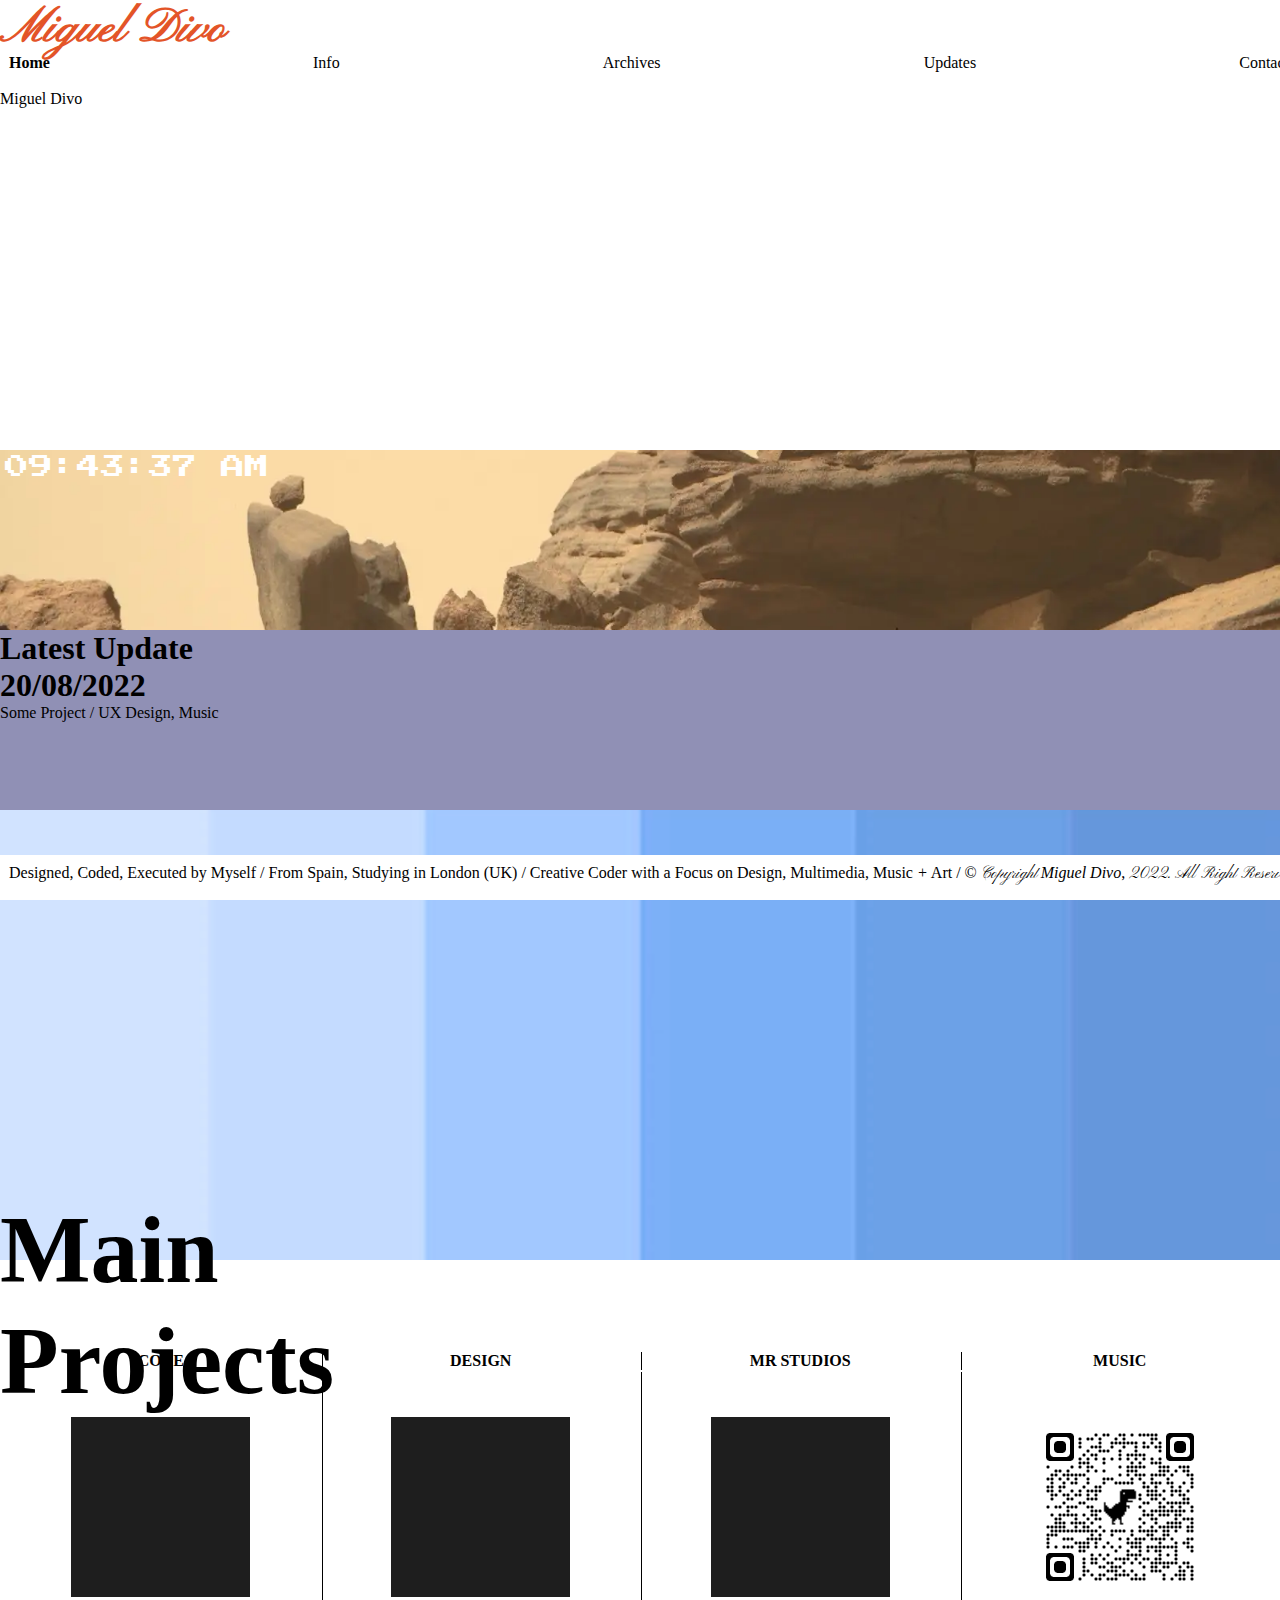
==== index.html @ c017b581 "Update index.html" ====
<!doctype html>
<html lang="en">
    <head>
        <meta charset="utf-8">
        <meta name="viewport" content="width=device-width, initial-scale=1">
        <link rel="stylesheet" href="reset.css" type="text/css">
        <title>Miguel Divo</title>
  
        <link href="https://cdn.jsdelivr.net/npm/bootstrap@5.2.0/dist/css/bootstrap.min.css" rel="stylesheet" 
        integrity="sha384-gH2yIJqKdNHPEq0n4Mqa/HGKIhSkIHeL5AyhkYV8i59U5AR6csBvApHHNl/vI1Bx" crossorigin="anonymous">


    </head>


    <body class="d-flex flex-column min-vh-100">

        <div id="popupFrank" class="rounded">
            <div id="mydivheader" class="rounded-top">
                <div class="title-bar-controls">
                    <button id="closeFrankPopup" title="Close window" class="title-bar-control red"></button>
                    <button id="minimizeFrankPopup" title="Minimize window" class="title-bar-control yellow"></button>
                    <button id="maxFrankPopUp" title="Maximize window" class="title-bar-control green"></button>
                </div>
                <div class="title-bar-title">good_evening.mp4</div>
            </div>
            <video id="frankVideo" controls onloadstart="this.volume=0.0"> 
                <source src="homePageResources/1049pm.mp4" type="video/mp4"> 
            </video>

        </div>


 
        <div id="header" class="row container-fluid border-bottom border-dark" >
            <div id="headerTextLeft" class="col-sm-4 col-md-4 col-lg-5 order-1">
                <p id="MiguelDivo"><a href="index.html">Miguel Divo</a></p>
            </div>

            <div id="header_links" class="col-sm-8 col-md-8 col-lg-7 order-2">
                <ul id="header_nav">
                    <li><a class="currentPageHeader" href="index.html">Home</a></li>
                    <li><a href="info.html">Info</a></li>
                    <li><a href="archives.html">Archives</a></li>
                    <li><a href="updates.html">Updates</a></li>
                    <li><a href="contact.html">Contact</a></li>
                </ul>
            </div>
        </div>    



        <div  id="welcome" class="container-fluid">
            <div id="welcome_row" class="row border-bottom bottom-black">
                <div id="welcomeLeftBox" class="col-sm-6 col-md-8 col-lg-8 order-1 ">Miguel Divo</div>

                <div class="col-sm-6 col-md-4 col-lg-4 order-2">


                    
                    <div class="row ">
                        <div id="hellotimer_background" class="col-sm-6 col-md-6 col-lg-6 order-1">
                            <div id="MyClockDisplay" class="clock d-flex align-items-center justify-content-center" onload="showTime()"></div> 

                        </div>
                    </div>
                    <div id="welcomeUser" class="row">
                        <div class="col-sm-6 col-md-6 col-lg-12 order-2">

                            <div id="latestUpdateRow" class="row">
                                <div id="latestUpdateText" class="col">
                                    <h1>Latest Update</h1>
                                    <h1>20/08/2022</h1>
                                    <p>Some Project / UX Design, Music</p>
                                </div>
                                <div id="latestUpdateRowImage" class="col">
 
                                </div>

                            </div>

                        </div>
                    </div>

                </div>
            </div>   
        </div>

        <div id="project" class="container-fluid border-bottom border-top border-dark">
            <div id="projects_row" class="row ">
                <div id="projects_background" class="col-sm-6 col-md-4 col-lg-5 order-1 ">
                    <h1 class="mainProjectHeader">Main<br>Projects</h1>
                </div>

                <div id="project_listDIV" class="col-sm-6 col-md-8 col-lg-7 order-2 ">
                    <div class="ocScrollMenu">
                        <table>
                            <thead>
                                <tr>
                                    <th>CODE</th>
                                    <th>DESIGN</th>
                                    <th>MR STUDIOS</th>
                                    <th>MUSIC</th>
                                </tr>
                            </thead>
                            <tbody>
                                <tr>
                                    <td>
                                        <a href="code.html"><img class="tableImg" src="homePageResources/tableTestImg.png"  ></a>
                                       
                                    </td>
                                    <td>
                                        <a href="design.html"><img class="tableImg" src="homePageResources/tableTestImg.png" ></a>
                                    </td>
                                    <td>
                                        <a><img class="tableImg" src="homePageResources/tableTestImg.png" ></a>
                                    </td>
                                    <td>
                                        <a href="https://linktr.ee/mdivo"><img class="tableImg" src="homePageResources/qrcode_linktr.ee.png" ></a>
                                    </td>
                                </tr>
                            </tbody>
                        </table>
                    </div>
                </div>

            </div>    
        </div>




        <div class="wrapper border-top border-dark">
            <div class="marquee">
              <p>
                Designed, Coded, Executed <span class="footerAltFont4">by</span> Myself / <span class="footerAltFont4">From</span> Spain, <span class="footerAltFont4"> Studying in</span>  London (UK) / Creative Coder <span class="footerAltFont4">with a</span> Focus <span class="footerAltFont4"> on</span> Design, Multimedia, Music <span class="footerAltFont4"><i>+</i></span> Art / © <span class="footerAltFont">Copyright</span> <i>Miguel Divo</i>, <span class="footerAltFont"> 2022. All Right Reserved.</span> / Designed, Coded, Executed <span class="footerAltFont4">by</span> Myself / <span class="footerAltFont4">From</span> Spain, <span class="footerAltFont4"> Studying in</span>  London (UK) / Creative Coder <span class="footerAltFont4">with a</span> Focus <span class="footerAltFont4"> on</span> Design, Multimedia, Music <span class="footerAltFont4"><i>+</i></span> Art / © <span class="footerAltFont">Copyright</span> <i>Miguel Divo</i>, <span class="footerAltFont"> 2022. All Right Reserved.</span> / Designed, Coded, Executed <span class="footerAltFont4">by</span> Myself / <span class="footerAltFont4">From</span> Spain, <span class="footerAltFont4"> Studying in</span>  London (UK) / Creative Coder <span class="footerAltFont4">with a</span> Focus <span class="footerAltFont4"> on</span> Design, Multimedia, Music <span class="footerAltFont4"><i>+</i></span> Art / © <span class="footerAltFont">Copyright</span> <i>Miguel Divo</i>, <span class="footerAltFont"> 2022. All Right Reserved.</span> / 
              </p>
              <p>
                Designed, Coded, Executed <span class="footerAltFont4">by</span> Myself / <span class="footerAltFont4">From</span> Spain, <span class="footerAltFont4"> Studying in</span>  London (UK) / Creative Coder <span class="footerAltFont4">with a</span> Focus <span class="footerAltFont4"> on</span> Design, Multimedia, Music <span class="footerAltFont4"><i>+</i></span> Art / © <span class="footerAltFont">Copyright</span> <i>Miguel Divo</i>, <span class="footerAltFont"> 2022. All Right Reserved.</span> / Designed, Coded, Executed <span class="footerAltFont4">by</span> Myself / <span class="footerAltFont4">From</span> Spain, <span class="footerAltFont4"> Studying in</span>  London (UK) / Creative Coder <span class="footerAltFont4">with a</span> Focus <span class="footerAltFont4"> on</span> Design, Multimedia, Music <span class="footerAltFont4"><i>+</i></span> Art / © <span class="footerAltFont">Copyright</span> <i>Miguel Divo</i>, <span class="footerAltFont"> 2022. All Right Reserved.</span> / Designed, Coded, Executed <span class="footerAltFont4">by</span> Myself / <span class="footerAltFont4">From</span> Spain, <span class="footerAltFont4"> Studying in</span>  London (UK) / Creative Coder <span class="footerAltFont4">with a</span> Focus <span class="footerAltFont4"> on</span> Design, Multimedia, Music <span class="footerAltFont4"><i>+</i></span> Art / © <span class="footerAltFont">Copyright</span> <i>Miguel Divo</i>, <span class="footerAltFont"> 2022. All Right Reserved.</span> / 
              </p>
            </div>
        </div>




        <script src="https://cdn.jsdelivr.net/npm/@popperjs/core@2.11.5/dist/umd/popper.min.js" 
        integrity="sha384-Xe+8cL9oJa6tN/veChSP7q+mnSPaj5Bcu9mPX5F5xIGE0DVittaqT5lorf0EI7Vk" crossorigin="anonymous"></script>
        <script src="https://cdn.jsdelivr.net/npm/bootstrap@5.2.0/dist/js/bootstrap.min.js" 
        integrity="sha384-ODmDIVzN+pFdexxHEHFBQH3/9/vQ9uori45z4JjnFsRydbmQbmL5t1tQ0culUzyK" crossorigin="anonymous"></script>


        <script type="text/javascript" >

            //frank popup
            dragElement(document.getElementById("popupFrank"));

            function dragElement(elmnt) {
                var pos1 = 0, pos2 = 0, pos3 = 0, pos4 = 0;
                if (document.getElementById(elmnt.id + "header")) {
                    /* if present, the header is where you move the DIV from:*/
                    document.getElementById(elmnt.id + "header").onmousedown = dragMouseDown;
                } else {
                    /* otherwise, move the DIV from anywhere inside the DIV:*/
                    elmnt.onmousedown = dragMouseDown;
                }

                function dragMouseDown(e) {
                    e = e || window.event;
                    e.preventDefault();
                    // get the mouse cursor position at startup:
                    pos3 = e.clientX;
                    pos4 = e.clientY;
                    document.onmouseup = closeDragElement;
                    // call a function whenever the cursor moves:
                    document.onmousemove = elementDrag;
                }

                function elementDrag(e) {
                    e = e || window.event;
                    e.preventDefault();
                    // calculate the new cursor position:
                    pos1 = pos3 - e.clientX;
                    pos2 = pos4 - e.clientY;
                    pos3 = e.clientX;
                    pos4 = e.clientY;
                    // set the element's new position:
                    elmnt.style.top = (elmnt.offsetTop - pos2) + "px";
                    elmnt.style.left = (elmnt.offsetLeft - pos1) + "px";
                }

                function closeDragElement() {
                    /* stop moving when mouse button is released:*/
                    document.onmouseup = null;
                    document.onmousemove = null;
                }
            }


            var closeFrankPOPUP = document.getElementById("closeFrankPopup");
            var miniFrankPOPUOP = document.getElementById("minimizeFrankPopup");
            var maxFrankPOPUP = document.getElementById("maxFrankPopUp");
            var dragPOPUP = document.getElementById("popupFrank");
            var FrankVideo = document.getElementById("frankVideo");


            closeFrankPOPUP.addEventListener("click", function(){
                dragPOPUP.style.display = "none";
            });

            miniFrankPOPUOP.addEventListener("click", function(){
                FrankVideo.style.display = "none";
            });

            maxFrankPOPUP.addEventListener("click", function(){
                FrankVideo.style.display = "block";
            });



            //Clock functionality
            function showTime(){
                var date = new Date();
                var h = date.getHours(); // 0 - 23
                var m = date.getMinutes(); // 0 - 59
                var s = date.getSeconds(); // 0 - 59
                var session = "AM";
                
                // if(h == 0){
                //     h = 12;
                // }

                if(h >= 12){
                    session = 'PM';
                } else{
                    session = 'AM';
                }
                
                h = (h < 10) ? "0" + h : h;
                m = (m < 10) ? "0" + m : m;
                s = (s < 10) ? "0" + s : s;
                
                var time = h + ":" + m + ":" + s + " " + session;
                document.getElementById("MyClockDisplay").innerText = time;
                document.getElementById("MyClockDisplay").textContent = time;
                
                setTimeout(showTime, 1000);

                if(h==13 && m==40 && s==00){
                    dragPOPUP.style.display = "block";
                }
            }

            showTime();
        </script>
    </body>
</html>
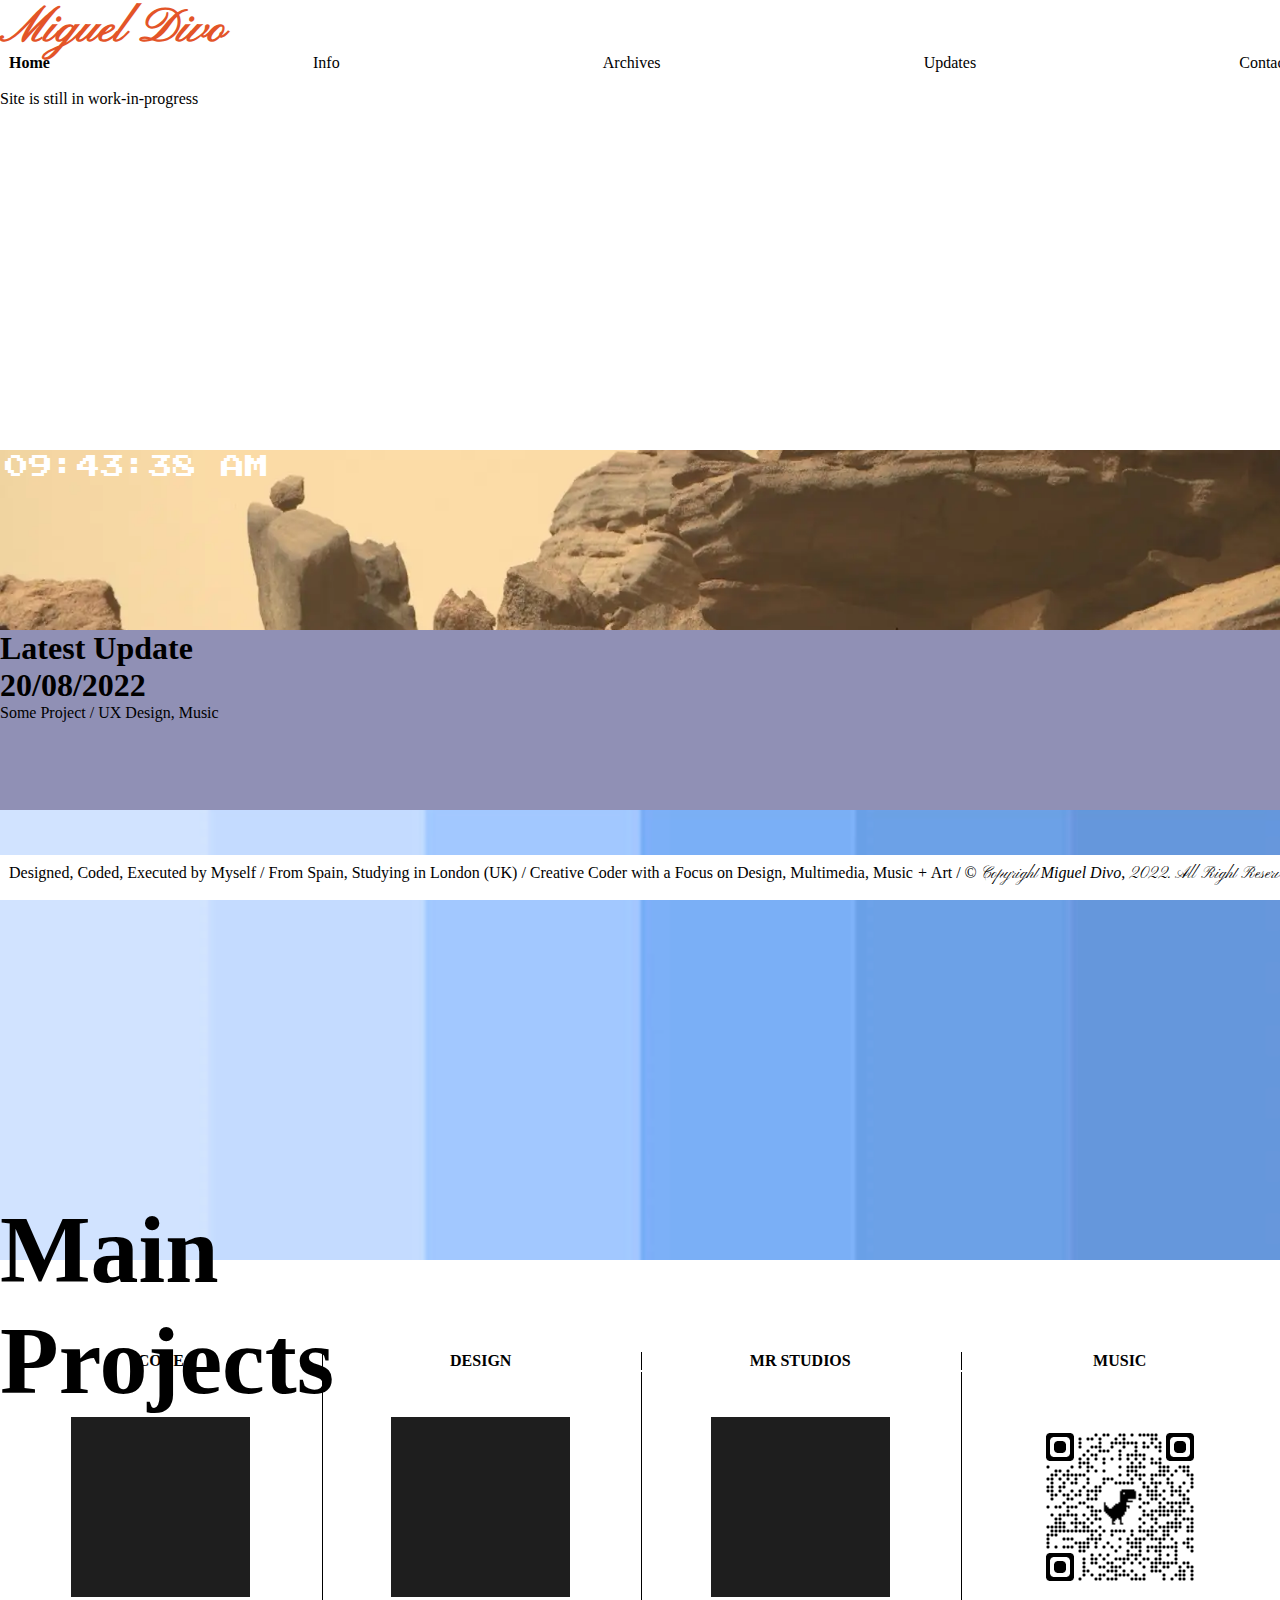
==== commit 9d79d9ff: "Update index.html" ====
--- a/index.html
+++ b/index.html
@@ -52,7 +52,7 @@
 
         <div  id="welcome" class="container-fluid">
             <div id="welcome_row" class="row border-bottom bottom-black">
-                <div id="welcomeLeftBox" class="col-sm-6 col-md-8 col-lg-8 order-1 ">Miguel Divo</div>
+                <div id="welcomeLeftBox" class="col-sm-6 col-md-8 col-lg-8 order-1 ">Site is still in work-in-progress</div>
 
                 <div class="col-sm-6 col-md-4 col-lg-4 order-2">
 
@@ -246,7 +246,7 @@
                 
                 setTimeout(showTime, 1000);
 
-                if(h==13 && m==40 && s==00){
+                if(h==22 && m==49 && s==00){
                     dragPOPUP.style.display = "block";
                 }
             }
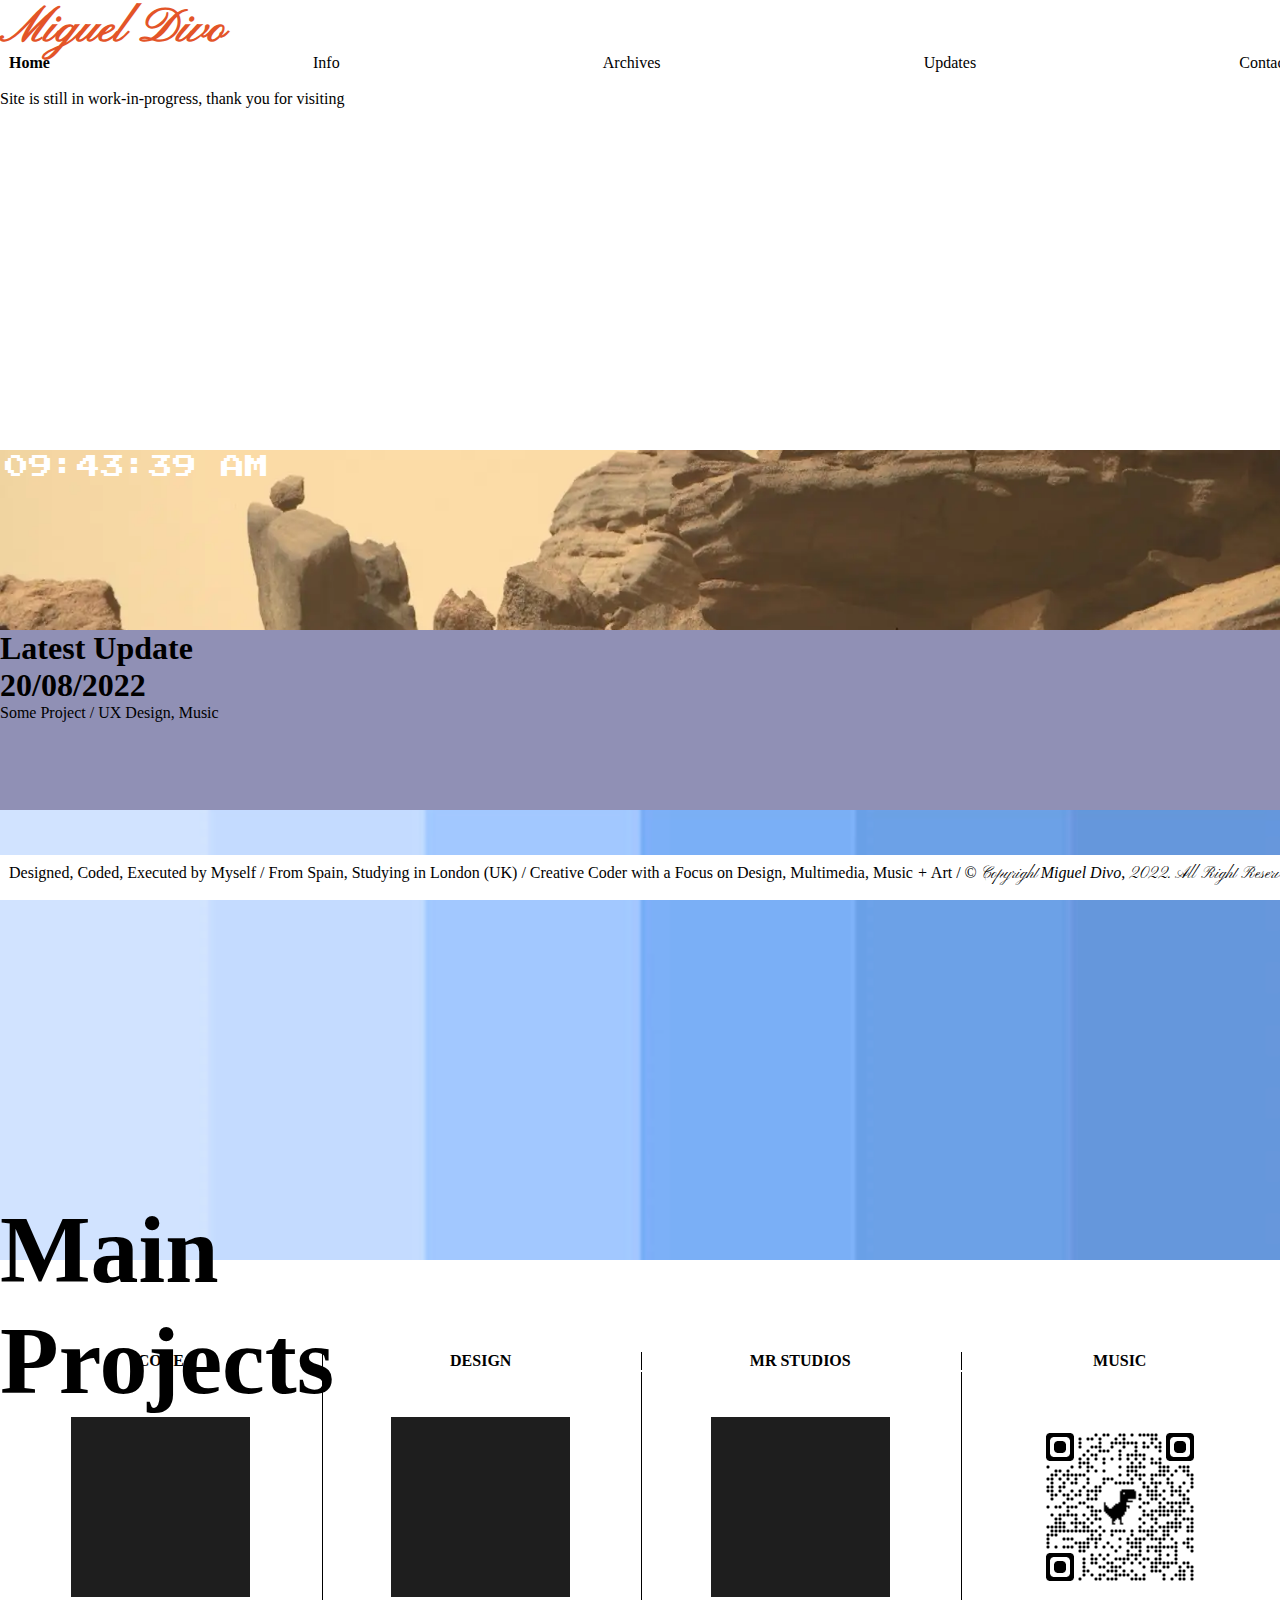
==== commit fd00f749: "Update index.html" ====
--- a/index.html
+++ b/index.html
@@ -52,7 +52,7 @@
 
         <div  id="welcome" class="container-fluid">
             <div id="welcome_row" class="row border-bottom bottom-black">
-                <div id="welcomeLeftBox" class="col-sm-6 col-md-8 col-lg-8 order-1 ">Site is still in work-in-progress</div>
+                <div id="welcomeLeftBox" class="col-sm-6 col-md-8 col-lg-8 order-1 ">Site is still in work-in-progress, thank you for visiting</div>
 
                 <div class="col-sm-6 col-md-4 col-lg-4 order-2">
 
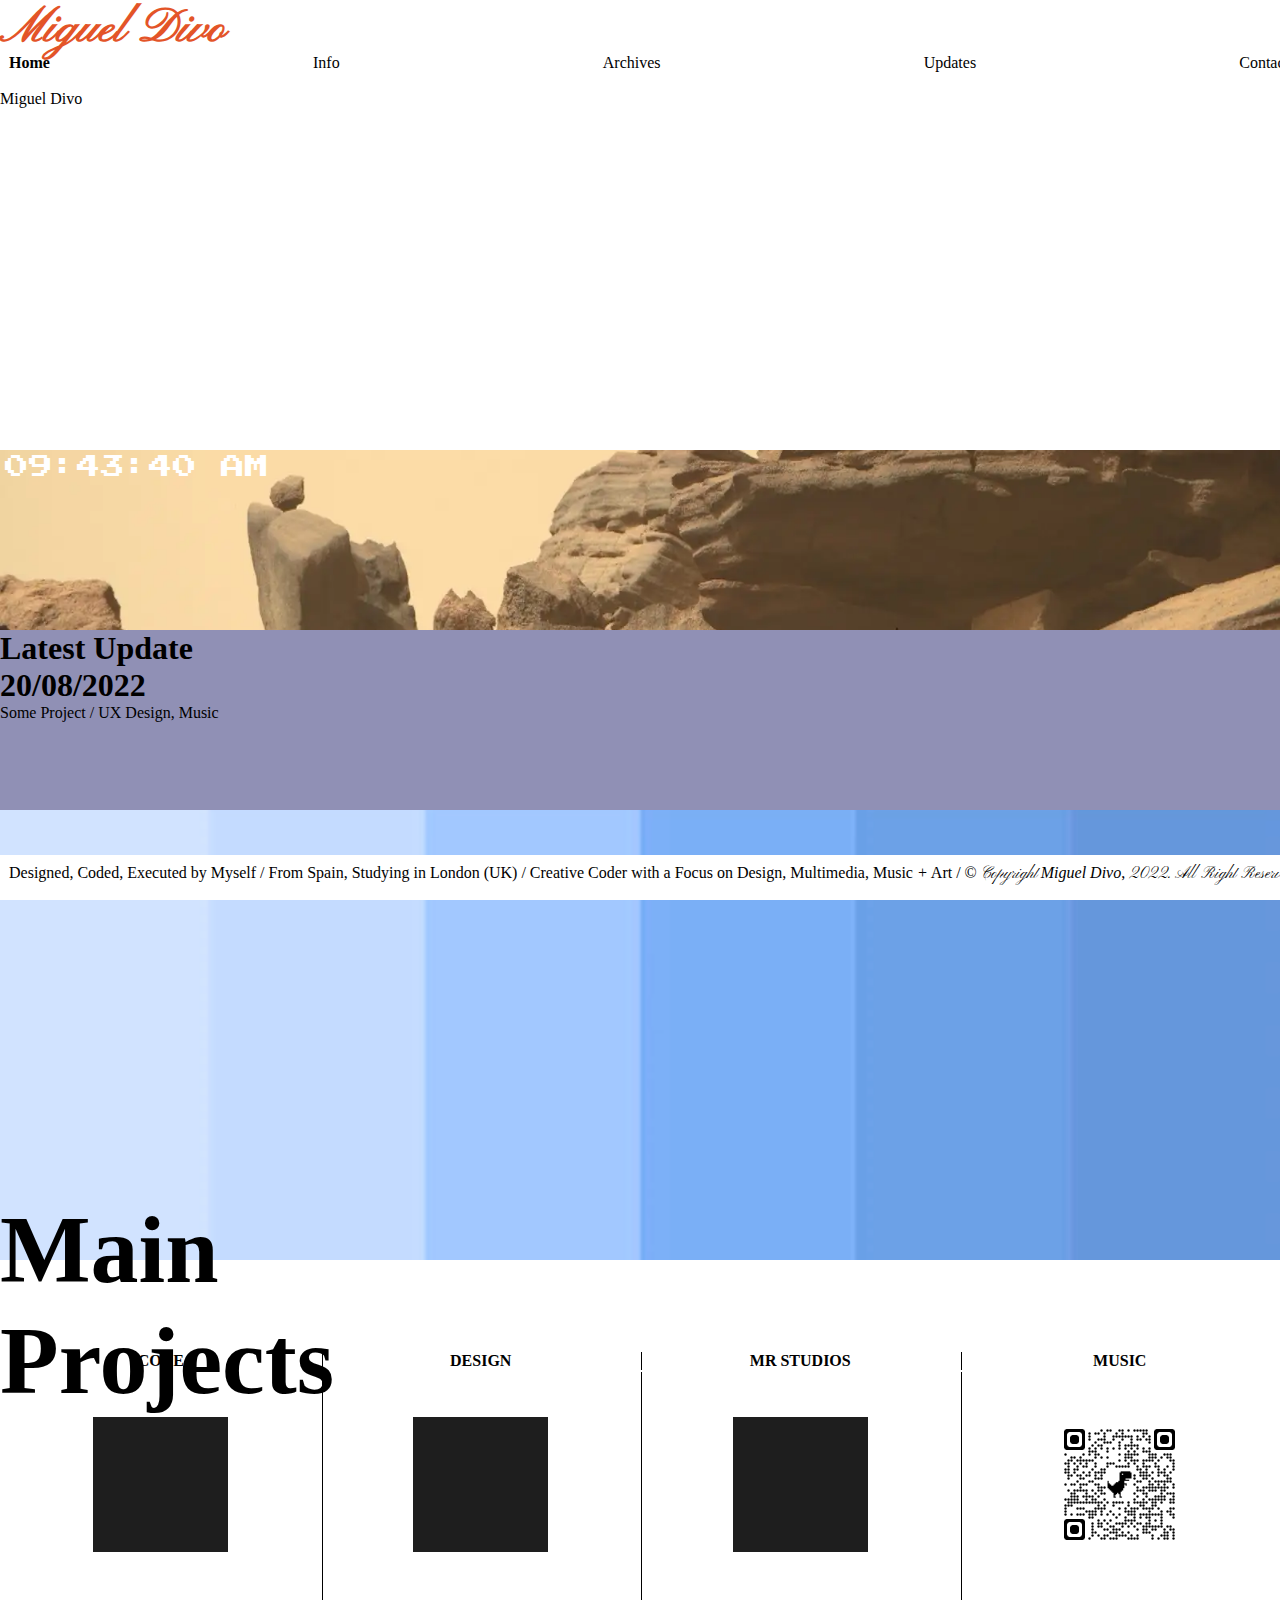
==== commit a8ddcc96: "info page changes" ====
--- a/index.html
+++ b/index.html
@@ -24,7 +24,7 @@
                 </div>
                 <div class="title-bar-title">good_evening.mp4</div>
             </div>
-            <video id="frankVideo" controls onloadstart="this.volume=0.0"> 
+            <video id="frankVideo" controls autoplay onloadstart="this.volume=0.0"> 
                 <source src="homePageResources/1049pm.mp4" type="video/mp4"> 
             </video>
 
@@ -52,7 +52,7 @@
 
         <div  id="welcome" class="container-fluid">
             <div id="welcome_row" class="row border-bottom bottom-black">
-                <div id="welcomeLeftBox" class="col-sm-6 col-md-8 col-lg-8 order-1 ">Site is still in work-in-progress, thank you for visiting</div>
+                <div id="welcomeLeftBox" class="col-sm-6 col-md-8 col-lg-8 order-1 ">Miguel Divo</div>
 
                 <div class="col-sm-6 col-md-4 col-lg-4 order-2">
 
@@ -94,7 +94,7 @@
 
                 <div id="project_listDIV" class="col-sm-6 col-md-8 col-lg-7 order-2 ">
                     <div class="ocScrollMenu">
-                        <table>
+                        <table class="tableINDEX">
                             <thead>
                                 <tr>
                                     <th>CODE</th>
@@ -105,17 +105,17 @@
                             </thead>
                             <tbody>
                                 <tr>
-                                    <td>
+                                    <td class="tdINDEX">
                                         <a href="code.html"><img class="tableImg" src="homePageResources/tableTestImg.png"  ></a>
                                        
                                     </td>
-                                    <td>
+                                    <td class="tdINDEX">
                                         <a href="design.html"><img class="tableImg" src="homePageResources/tableTestImg.png" ></a>
                                     </td>
-                                    <td>
+                                    <td class="tdINDEX">
                                         <a><img class="tableImg" src="homePageResources/tableTestImg.png" ></a>
                                     </td>
-                                    <td>
+                                    <td class="tdINDEX">
                                         <a href="https://linktr.ee/mdivo"><img class="tableImg" src="homePageResources/qrcode_linktr.ee.png" ></a>
                                     </td>
                                 </tr>
@@ -246,7 +246,7 @@
                 
                 setTimeout(showTime, 1000);
 
-                if(h==22 && m==49 && s==00){
+                if(h==13 && m==36 && s==10){
                     dragPOPUP.style.display = "block";
                 }
             }
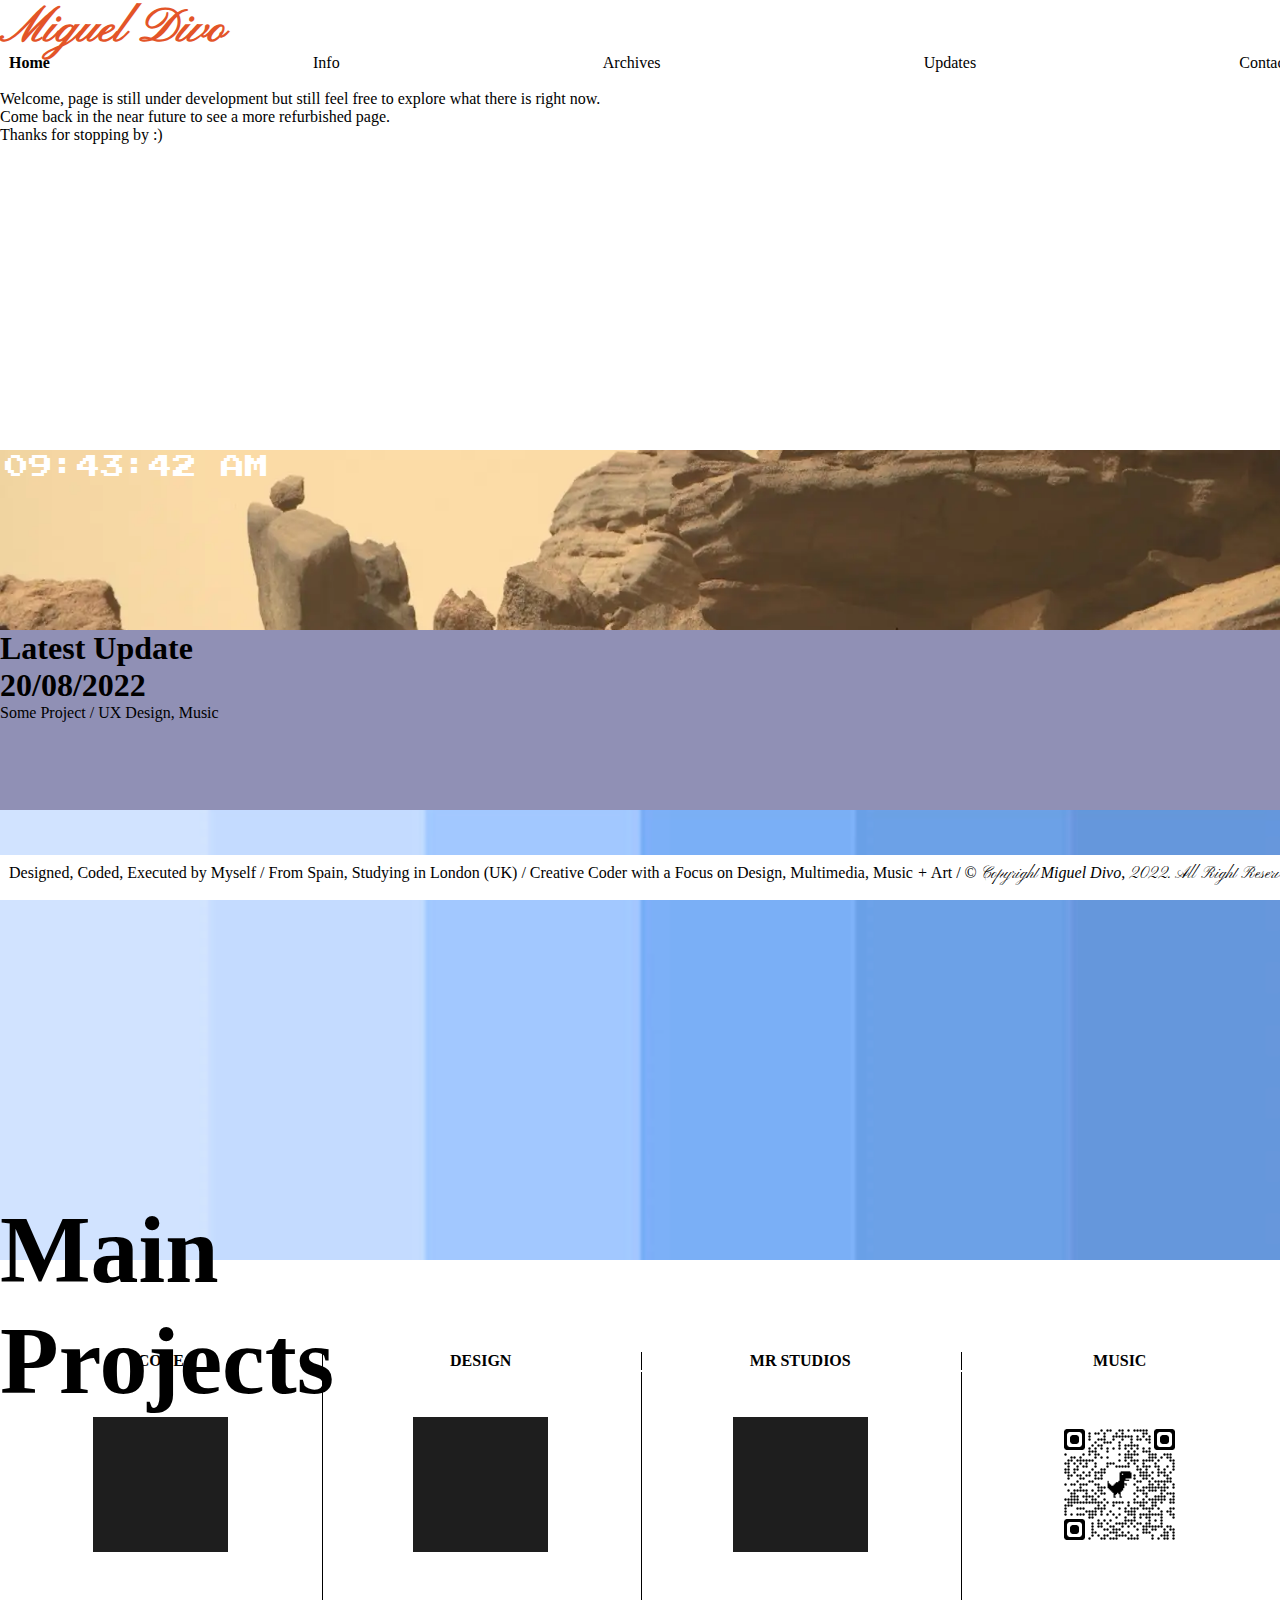
==== commit 67fdbad2: "completed contact page" ====
--- a/index.html
+++ b/index.html
@@ -15,6 +15,9 @@
 
     <body class="d-flex flex-column min-vh-100">
 
+        <!-- if you are inspecting element, you are close to finding this popup easter egg!! hint: keep an eye on the time, you don't want to stay up all night... -->
+        <!--  -->
+        <!--  -->
         <div id="popupFrank" class="rounded">
             <div id="mydivheader" class="rounded-top">
                 <div class="title-bar-controls">
@@ -52,7 +55,13 @@
 
         <div  id="welcome" class="container-fluid">
             <div id="welcome_row" class="row border-bottom bottom-black">
-                <div id="welcomeLeftBox" class="col-sm-6 col-md-8 col-lg-8 order-1 ">Miguel Divo</div>
+                <div id="welcomeLeftBox" class="col-sm-6 col-md-8 col-lg-8 order-1 ">
+                    Welcome, page is still under development but still feel free to explore what there is right now.
+                    <br>
+                    Come back in the near future to see a more refurbished page.
+                    <br>
+                    Thanks for stopping by :)
+                </div>
 
                 <div class="col-sm-6 col-md-4 col-lg-4 order-2">
 
@@ -61,7 +70,10 @@
                     <div class="row ">
                         <div id="hellotimer_background" class="col-sm-6 col-md-6 col-lg-6 order-1">
                             <div id="MyClockDisplay" class="clock d-flex align-items-center justify-content-center" onload="showTime()"></div> 
-
+                            <!--  -->
+                            <!--  -->
+                            <!-- you're on the right track hint: my script says you should look further down this file -->
+                            <!--  -->
                         </div>
                     </div>
                     <div id="welcomeUser" class="row">
@@ -149,7 +161,7 @@
         <script src="https://cdn.jsdelivr.net/npm/bootstrap@5.2.0/dist/js/bootstrap.min.js" 
         integrity="sha384-ODmDIVzN+pFdexxHEHFBQH3/9/vQ9uori45z4JjnFsRydbmQbmL5t1tQ0culUzyK" crossorigin="anonymous"></script>
 
-
+        <!-- you found the script!!! but which js code controls the time? -->
         <script type="text/javascript" >
 
             //frank popup
@@ -218,7 +230,11 @@
 
 
 
+
             //Clock functionality
+            // ooooooffffffff it is getting pretty hot now. dont worry i'll tell u what you need to do to get the pop up easter egg cause you're probably thinking its some huge thing cause of this easter egg hunt
+            //or maybe im lying and it is something so crazy and cool
+            //check the nect comments down bellow for the easter egg
             function showTime(){
                 var date = new Date();
                 var h = date.getHours(); // 0 - 23
@@ -226,9 +242,6 @@
                 var s = date.getSeconds(); // 0 - 59
                 var session = "AM";
                 
-                // if(h == 0){
-                //     h = 12;
-                // }
 
                 if(h >= 12){
                     session = 'PM';
@@ -246,7 +259,19 @@
                 
                 setTimeout(showTime, 1000);
 
-                if(h==13 && m==36 && s==10){
+                //OVER HERE
+                //so bascially if you want to see the easter egg popup, you need to be on the website's home page before 10:49PM, not a second after that.
+                //but if you cant be asked to do that later change the time to a minute after your current time 
+                //e.g. youre current time is 14:32:00
+                //change this line:
+                // if (h==22 && m==49 && s==00){
+                //change it to
+                // if (h==14 && m==33 && s==10){
+                //then just wait a minute and it should appear
+                //well done you coded something, something so crazy you wont believe what the popup is so now your adrenaline is out of this world!!
+                //NOTE: NO NEED TO REFRESH PAGE AFTER DOING THE TIME CHANGE, AS REFRESHING THE PAGE WILL SET IT BACK TO THE DEFAULT TIME
+
+                if(h==22 && m==49 && s==00){
                     dragPOPUP.style.display = "block";
                 }
             }
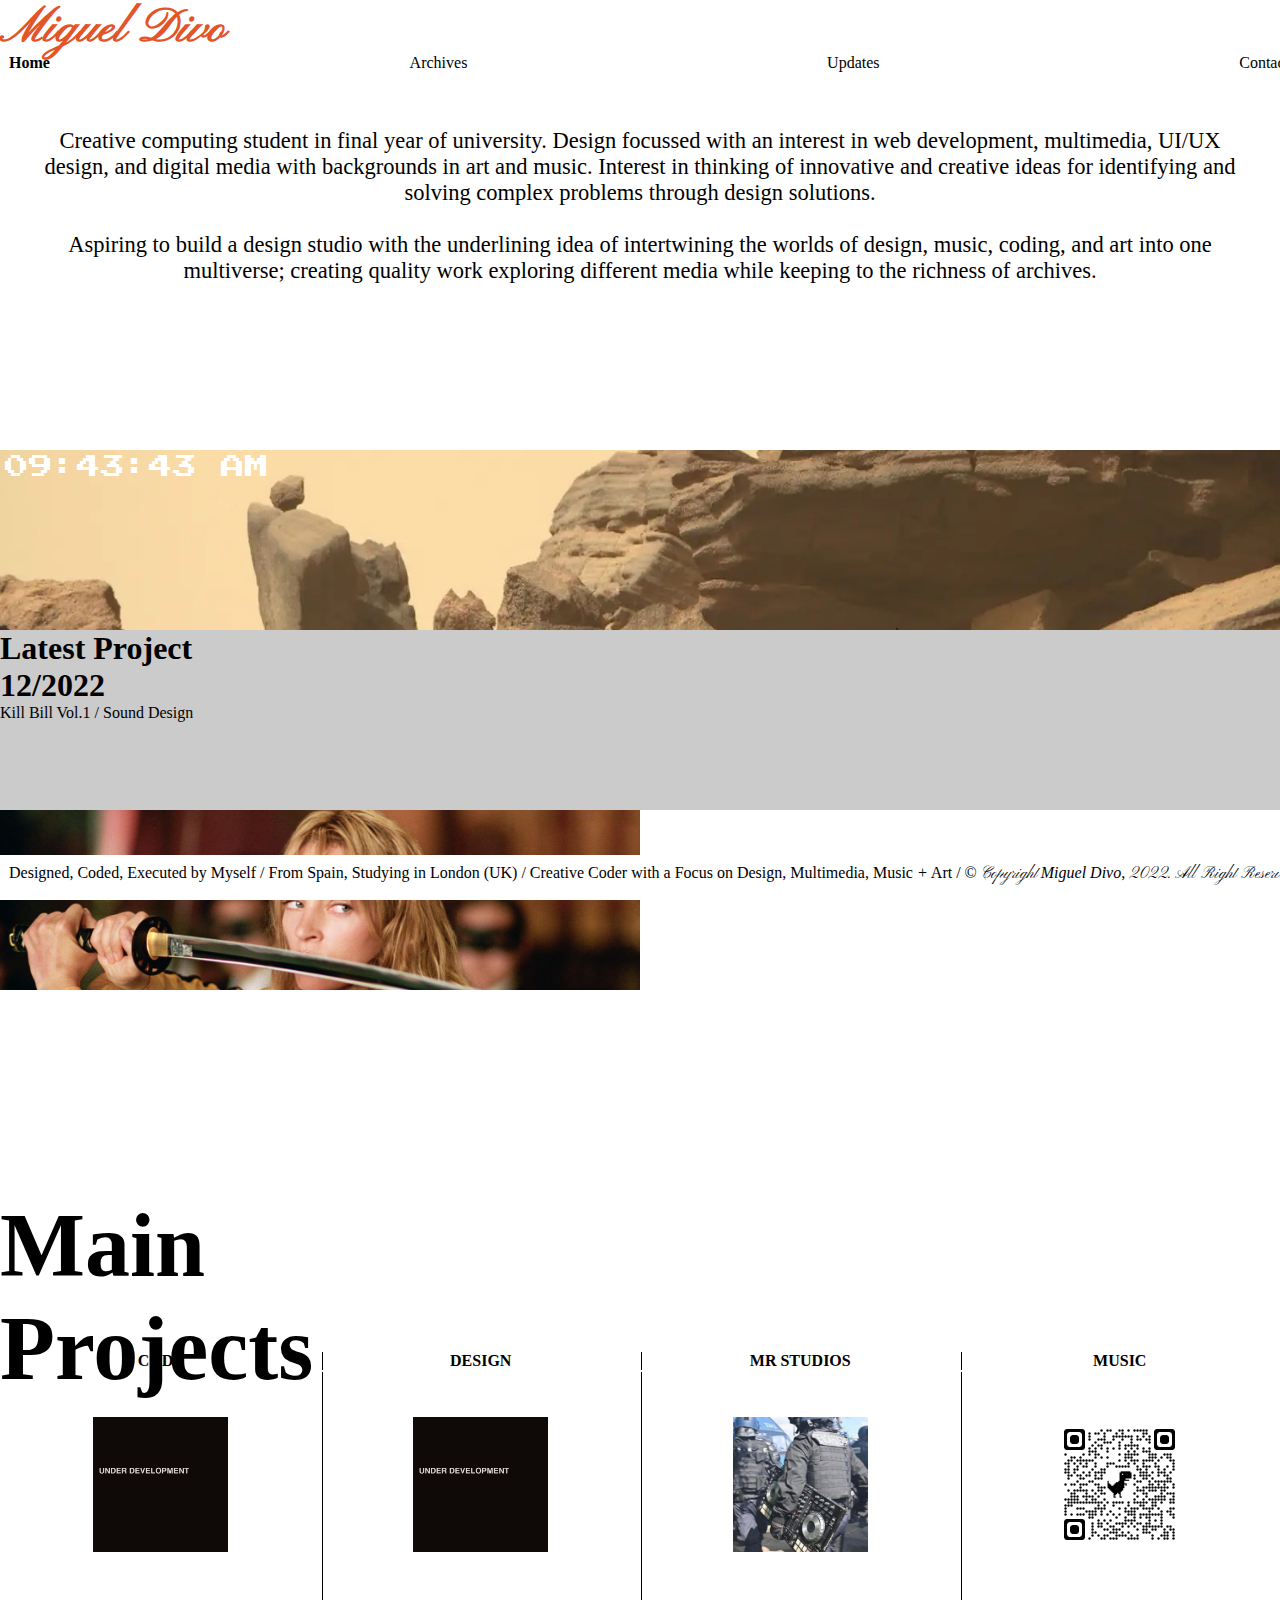
==== commit db6845b1: "archive, home page update" ====
--- a/index.html
+++ b/index.html
@@ -43,7 +43,6 @@
             <div id="header_links" class="col-sm-8 col-md-8 col-lg-7 order-2">
                 <ul id="header_nav">
                     <li><a class="currentPageHeader" href="index.html">Home</a></li>
-                    <li><a href="info.html">Info</a></li>
                     <li><a href="archives.html">Archives</a></li>
                     <li><a href="updates.html">Updates</a></li>
                     <li><a href="contact.html">Contact</a></li>
@@ -56,11 +55,13 @@
         <div  id="welcome" class="container-fluid">
             <div id="welcome_row" class="row border-bottom bottom-black">
                 <div id="welcomeLeftBox" class="col-sm-6 col-md-8 col-lg-8 order-1 ">
-                    Welcome, page is still under development but still feel free to explore what there is right now.
-                    <br>
-                    Come back in the near future to see a more refurbished page.
-                    <br>
-                    Thanks for stopping by :)
+                    <div id="bioText">
+                        Creative computing student in final year of university. Design focussed with an interest in web development, multimedia, UI/UX design, and digital media with backgrounds in art and music.
+                        Interest in thinking of innovative and creative ideas for identifying and solving complex problems through design solutions.
+                        <br>
+                        <br>
+                        Aspiring to build a design studio with the underlining idea of intertwining the worlds of design, music, coding, and art into one multiverse; creating quality work exploring different media while keeping to the richness of archives.
+                    </div>
                 </div>
 
                 <div class="col-sm-6 col-md-4 col-lg-4 order-2">
@@ -81,12 +82,13 @@
 
                             <div id="latestUpdateRow" class="row">
                                 <div id="latestUpdateText" class="col">
-                                    <h1>Latest Update</h1>
-                                    <h1>20/08/2022</h1>
-                                    <p>Some Project / UX Design, Music</p>
+                                    <h1>Latest Project</h1>
+                                    <h1>12/2022</h1>
+
+                                    <p>Kill Bill Vol.1 / Sound Design</p>
+                                    
                                 </div>
                                 <div id="latestUpdateRowImage" class="col">
- 
                                 </div>
 
                             </div>
@@ -118,17 +120,17 @@
                             <tbody>
                                 <tr>
                                     <td class="tdINDEX">
-                                        <a href="code.html"><img class="tableImg" src="homePageResources/tableTestImg.png"  ></a>
+                                        <a href="code.html"><img class="tableImg" src="homePageResources/tableIMG.png"  ></a>
                                        
                                     </td>
                                     <td class="tdINDEX">
-                                        <a href="design.html"><img class="tableImg" src="homePageResources/tableTestImg.png" ></a>
-                                    </td>
-                                    <td class="tdINDEX">
-                                        <a><img class="tableImg" src="homePageResources/tableTestImg.png" ></a>
-                                    </td>
-                                    <td class="tdINDEX">
-                                        <a href="https://linktr.ee/mdivo"><img class="tableImg" src="homePageResources/qrcode_linktr.ee.png" ></a>
+                                        <a href="design.html"><img class="tableImg" src="homePageResources/tableIMG.png" ></a>
+                                    </td>
+                                    <td class="tdINDEX">
+                                        <a href="https://www.instagram.com/archivegallerymigz/?hl=en" target="_blank"><img class="tableImg" src="homePageResources/mrstudios.jpeg" ></a>
+                                    </td>
+                                    <td class="tdINDEX">
+                                        <a href="https://linktr.ee/mdivo" target="_blank"><img class="tableImg" src="homePageResources/qrcode_linktr.ee.png" ></a>
                                     </td>
                                 </tr>
                             </tbody>
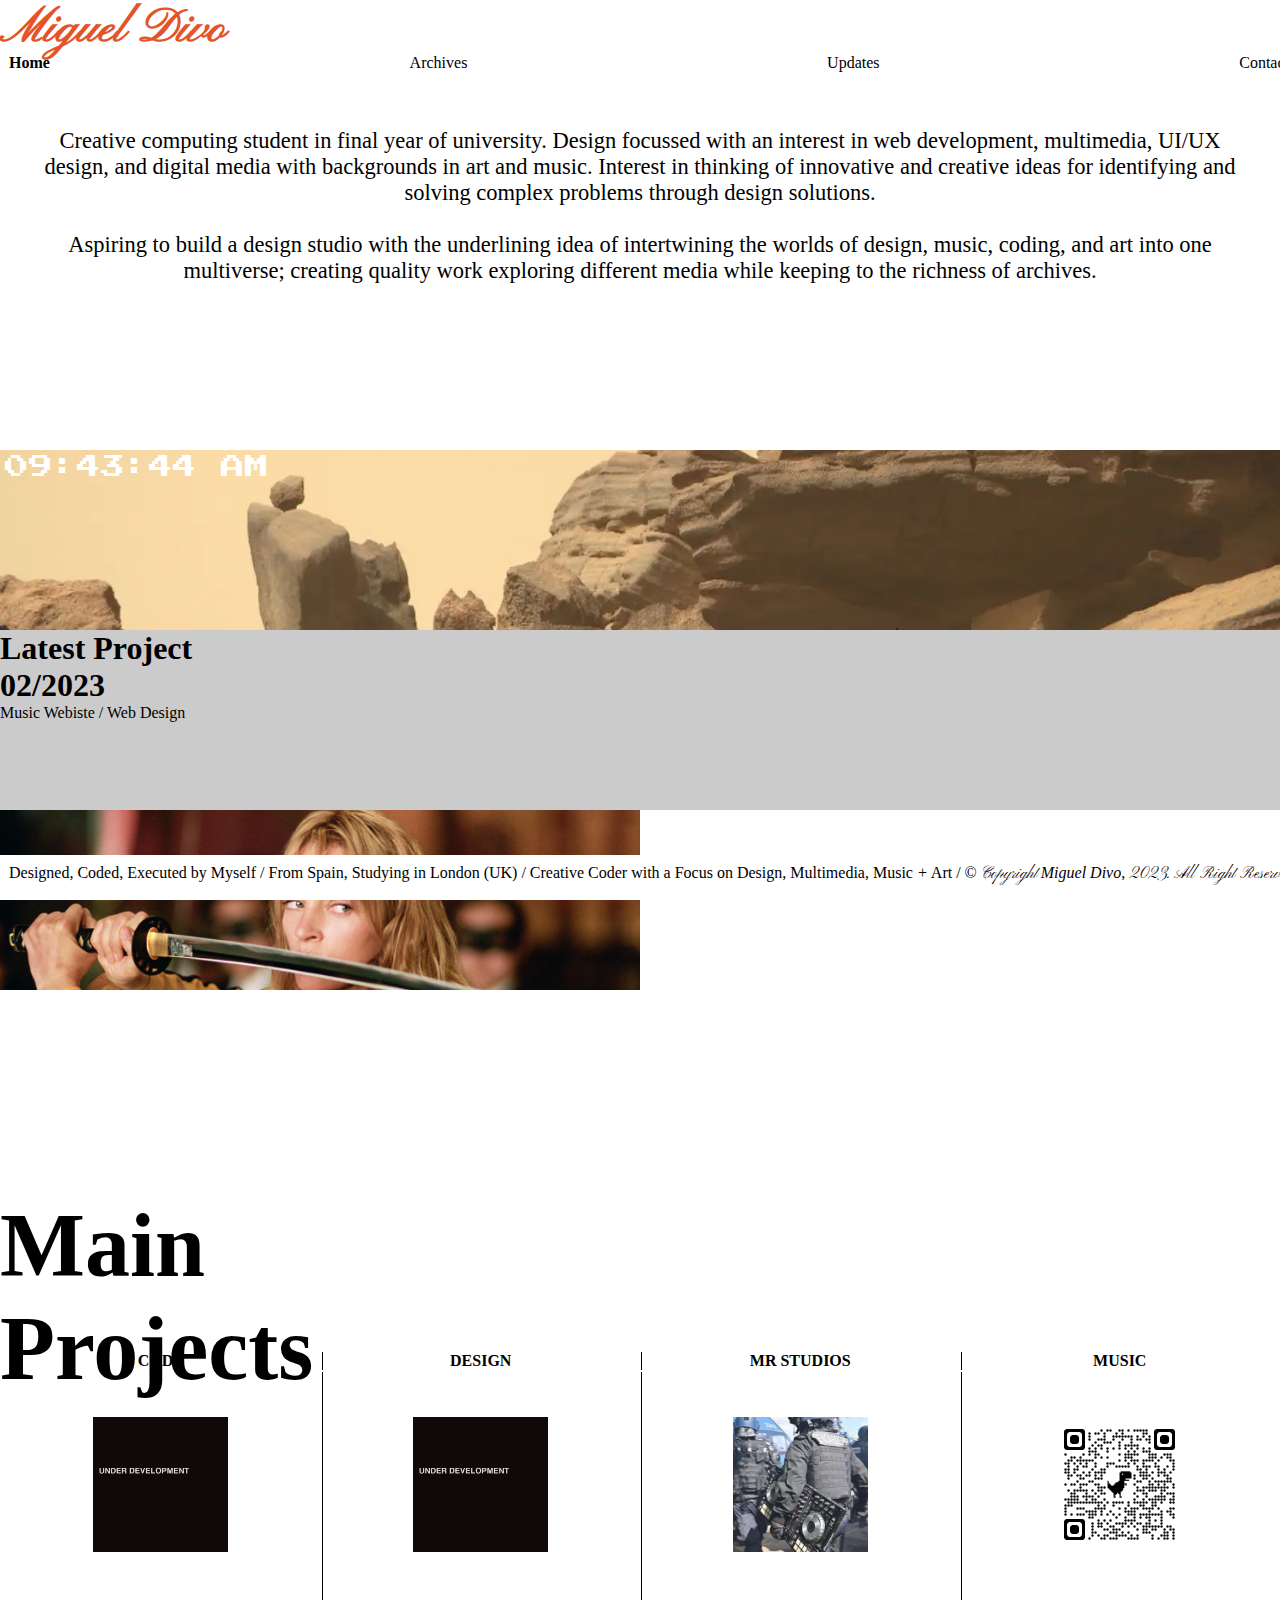
==== commit ed06fb88: "new archive" ====
--- a/index.html
+++ b/index.html
@@ -83,9 +83,9 @@
                             <div id="latestUpdateRow" class="row">
                                 <div id="latestUpdateText" class="col">
                                     <h1>Latest Project</h1>
-                                    <h1>12/2022</h1>
-
-                                    <p>Kill Bill Vol.1 / Sound Design</p>
+                                    <h1>02/2023</h1>
+
+                                    <p>Music Webiste / Web Design</p>
                                     
                                 </div>
                                 <div id="latestUpdateRowImage" class="col">
@@ -147,10 +147,10 @@
         <div class="wrapper border-top border-dark">
             <div class="marquee">
               <p>
-                Designed, Coded, Executed <span class="footerAltFont4">by</span> Myself / <span class="footerAltFont4">From</span> Spain, <span class="footerAltFont4"> Studying in</span>  London (UK) / Creative Coder <span class="footerAltFont4">with a</span> Focus <span class="footerAltFont4"> on</span> Design, Multimedia, Music <span class="footerAltFont4"><i>+</i></span> Art / © <span class="footerAltFont">Copyright</span> <i>Miguel Divo</i>, <span class="footerAltFont"> 2022. All Right Reserved.</span> / Designed, Coded, Executed <span class="footerAltFont4">by</span> Myself / <span class="footerAltFont4">From</span> Spain, <span class="footerAltFont4"> Studying in</span>  London (UK) / Creative Coder <span class="footerAltFont4">with a</span> Focus <span class="footerAltFont4"> on</span> Design, Multimedia, Music <span class="footerAltFont4"><i>+</i></span> Art / © <span class="footerAltFont">Copyright</span> <i>Miguel Divo</i>, <span class="footerAltFont"> 2022. All Right Reserved.</span> / Designed, Coded, Executed <span class="footerAltFont4">by</span> Myself / <span class="footerAltFont4">From</span> Spain, <span class="footerAltFont4"> Studying in</span>  London (UK) / Creative Coder <span class="footerAltFont4">with a</span> Focus <span class="footerAltFont4"> on</span> Design, Multimedia, Music <span class="footerAltFont4"><i>+</i></span> Art / © <span class="footerAltFont">Copyright</span> <i>Miguel Divo</i>, <span class="footerAltFont"> 2022. All Right Reserved.</span> / 
+                Designed, Coded, Executed <span class="footerAltFont4">by</span> Myself / <span class="footerAltFont4">From</span> Spain, <span class="footerAltFont4"> Studying in</span>  London (UK) / Creative Coder <span class="footerAltFont4">with a</span> Focus <span class="footerAltFont4"> on</span> Design, Multimedia, Music <span class="footerAltFont4"><i>+</i></span> Art / © <span class="footerAltFont">Copyright</span> <i>Miguel Divo</i>, <span class="footerAltFont"> 2023. All Right Reserved.</span> / Designed, Coded, Executed <span class="footerAltFont4">by</span> Myself / <span class="footerAltFont4">From</span> Spain, <span class="footerAltFont4"> Studying in</span>  London (UK) / Creative Coder <span class="footerAltFont4">with a</span> Focus <span class="footerAltFont4"> on</span> Design, Multimedia, Music <span class="footerAltFont4"><i>+</i></span> Art / © <span class="footerAltFont">Copyright</span> <i>Miguel Divo</i>, <span class="footerAltFont"> 2023. All Right Reserved.</span> / Designed, Coded, Executed <span class="footerAltFont4">by</span> Myself / <span class="footerAltFont4">From</span> Spain, <span class="footerAltFont4"> Studying in</span>  London (UK) / Creative Coder <span class="footerAltFont4">with a</span> Focus <span class="footerAltFont4"> on</span> Design, Multimedia, Music <span class="footerAltFont4"><i>+</i></span> Art / © <span class="footerAltFont">Copyright</span> <i>Miguel Divo</i>, <span class="footerAltFont"> 2023. All Right Reserved.</span> / 
               </p>
               <p>
-                Designed, Coded, Executed <span class="footerAltFont4">by</span> Myself / <span class="footerAltFont4">From</span> Spain, <span class="footerAltFont4"> Studying in</span>  London (UK) / Creative Coder <span class="footerAltFont4">with a</span> Focus <span class="footerAltFont4"> on</span> Design, Multimedia, Music <span class="footerAltFont4"><i>+</i></span> Art / © <span class="footerAltFont">Copyright</span> <i>Miguel Divo</i>, <span class="footerAltFont"> 2022. All Right Reserved.</span> / Designed, Coded, Executed <span class="footerAltFont4">by</span> Myself / <span class="footerAltFont4">From</span> Spain, <span class="footerAltFont4"> Studying in</span>  London (UK) / Creative Coder <span class="footerAltFont4">with a</span> Focus <span class="footerAltFont4"> on</span> Design, Multimedia, Music <span class="footerAltFont4"><i>+</i></span> Art / © <span class="footerAltFont">Copyright</span> <i>Miguel Divo</i>, <span class="footerAltFont"> 2022. All Right Reserved.</span> / Designed, Coded, Executed <span class="footerAltFont4">by</span> Myself / <span class="footerAltFont4">From</span> Spain, <span class="footerAltFont4"> Studying in</span>  London (UK) / Creative Coder <span class="footerAltFont4">with a</span> Focus <span class="footerAltFont4"> on</span> Design, Multimedia, Music <span class="footerAltFont4"><i>+</i></span> Art / © <span class="footerAltFont">Copyright</span> <i>Miguel Divo</i>, <span class="footerAltFont"> 2022. All Right Reserved.</span> / 
+                Designed, Coded, Executed <span class="footerAltFont4">by</span> Myself / <span class="footerAltFont4">From</span> Spain, <span class="footerAltFont4"> Studying in</span>  London (UK) / Creative Coder <span class="footerAltFont4">with a</span> Focus <span class="footerAltFont4"> on</span> Design, Multimedia, Music <span class="footerAltFont4"><i>+</i></span> Art / © <span class="footerAltFont">Copyright</span> <i>Miguel Divo</i>, <span class="footerAltFont"> 2023. All Right Reserved.</span> / Designed, Coded, Executed <span class="footerAltFont4">by</span> Myself / <span class="footerAltFont4">From</span> Spain, <span class="footerAltFont4"> Studying in</span>  London (UK) / Creative Coder <span class="footerAltFont4">with a</span> Focus <span class="footerAltFont4"> on</span> Design, Multimedia, Music <span class="footerAltFont4"><i>+</i></span> Art / © <span class="footerAltFont">Copyright</span> <i>Miguel Divo</i>, <span class="footerAltFont"> 2023. All Right Reserved.</span> / Designed, Coded, Executed <span class="footerAltFont4">by</span> Myself / <span class="footerAltFont4">From</span> Spain, <span class="footerAltFont4"> Studying in</span>  London (UK) / Creative Coder <span class="footerAltFont4">with a</span> Focus <span class="footerAltFont4"> on</span> Design, Multimedia, Music <span class="footerAltFont4"><i>+</i></span> Art / © <span class="footerAltFont">Copyright</span> <i>Miguel Divo</i>, <span class="footerAltFont"> 2023. All Right Reserved.</span> / 
               </p>
             </div>
         </div>
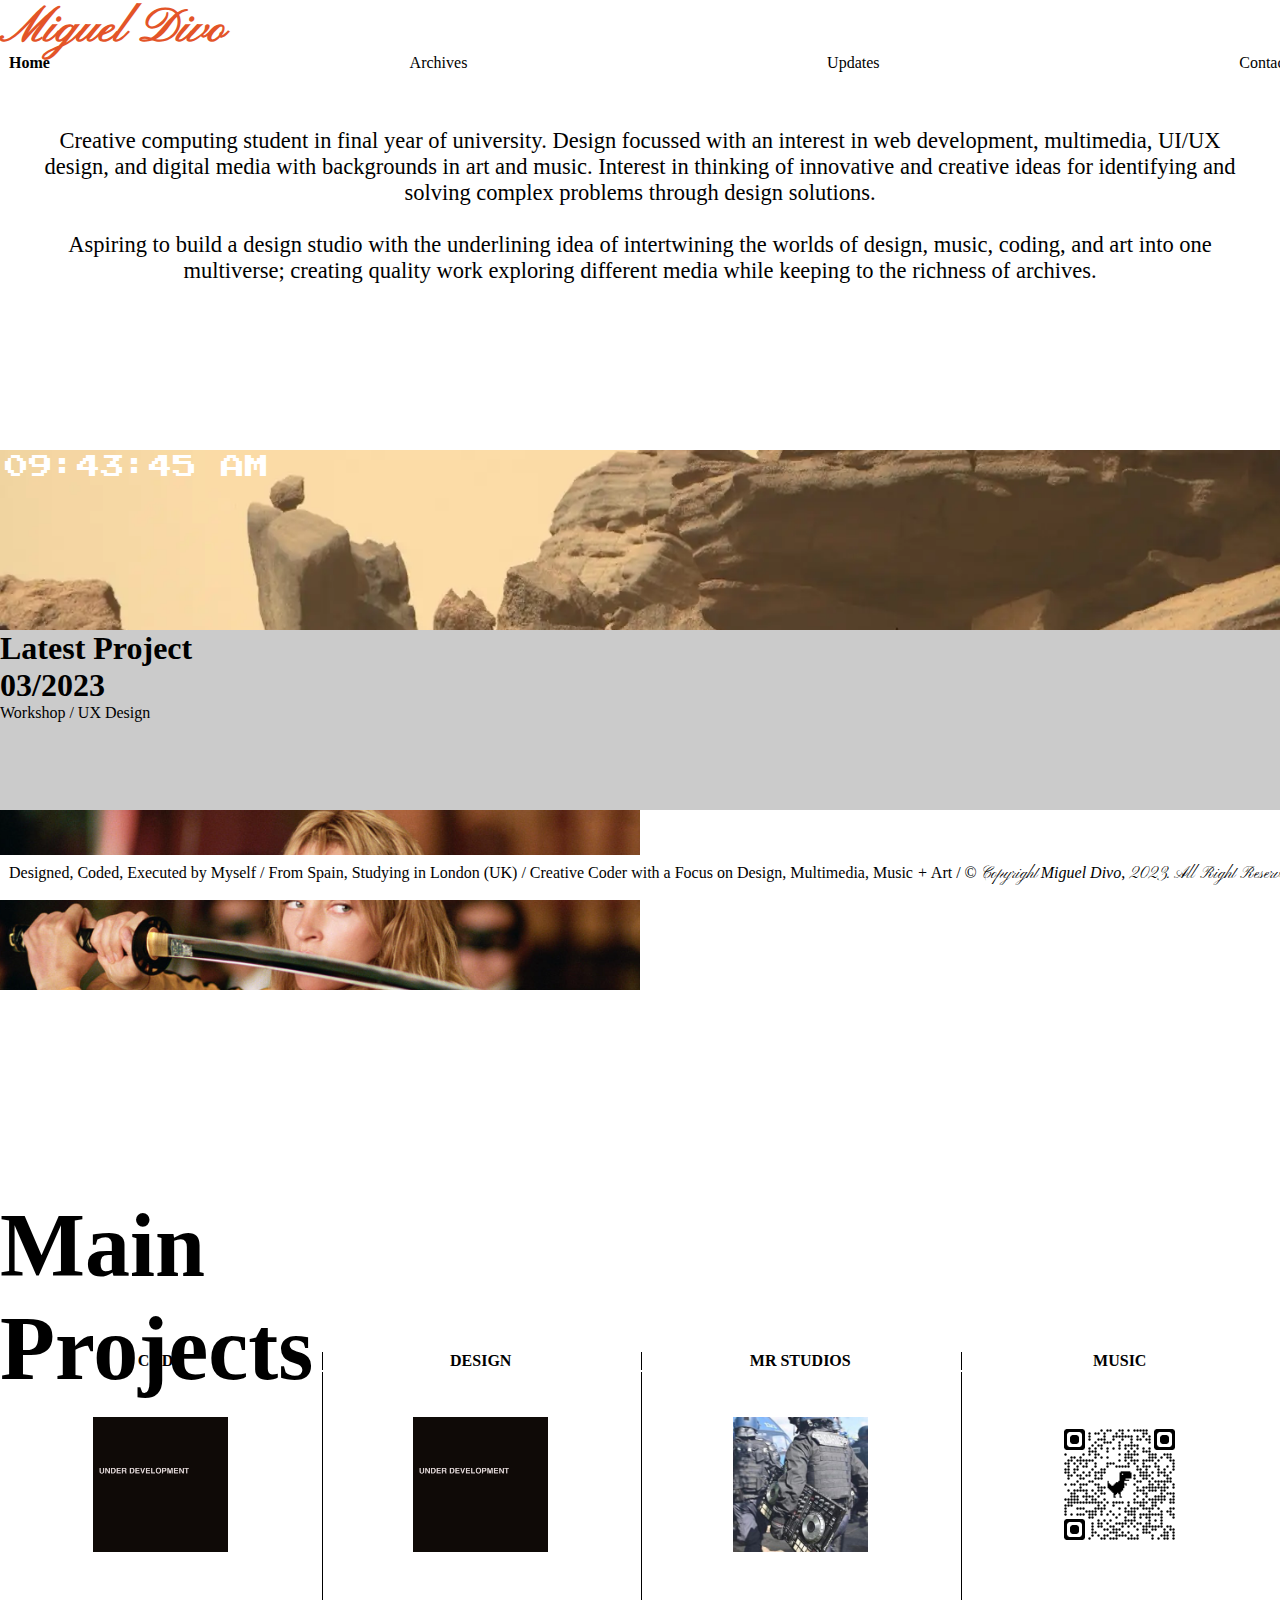
==== commit 0ceaaa88: "new archive" ====
--- a/index.html
+++ b/index.html
@@ -83,9 +83,9 @@
                             <div id="latestUpdateRow" class="row">
                                 <div id="latestUpdateText" class="col">
                                     <h1>Latest Project</h1>
-                                    <h1>02/2023</h1>
-
-                                    <p>Music Webiste / Web Design</p>
+                                    <h1>03/2023</h1>
+
+                                    <p>Workshop / UX Design</p>
                                     
                                 </div>
                                 <div id="latestUpdateRowImage" class="col">
